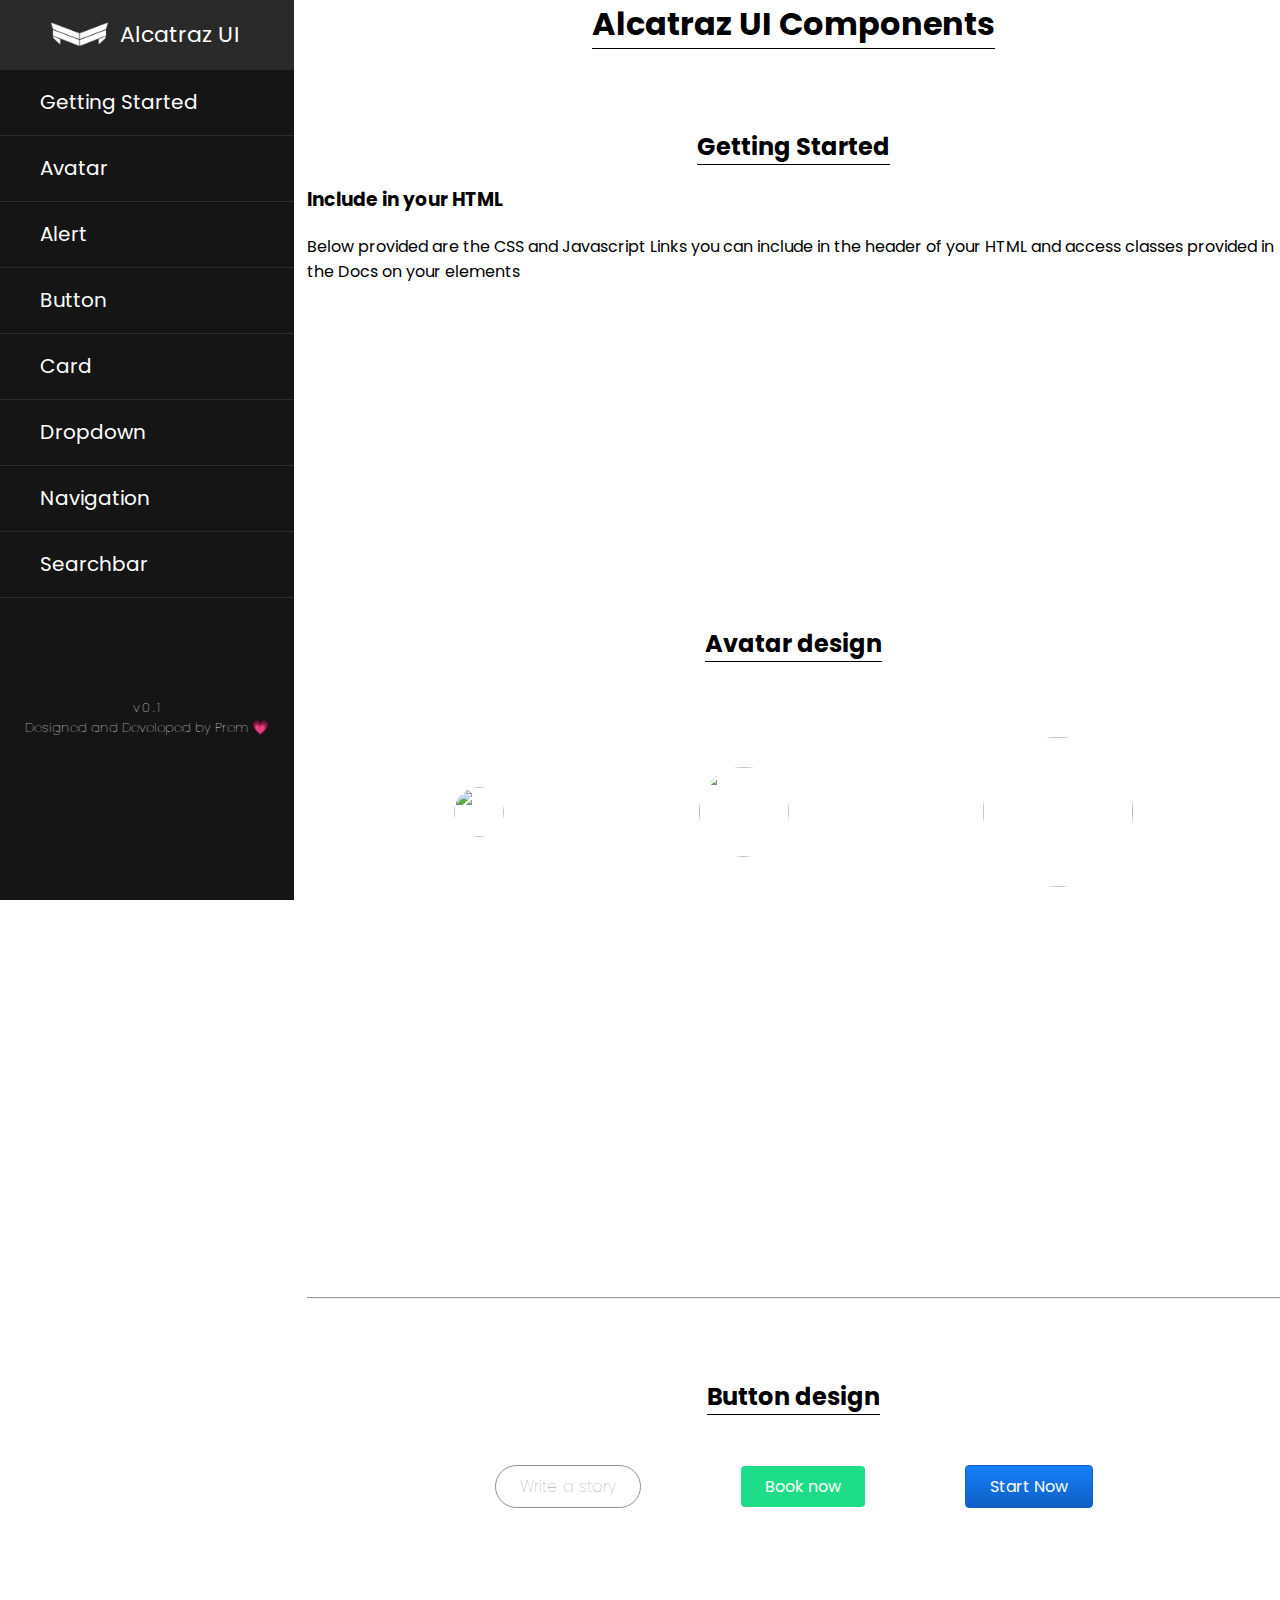
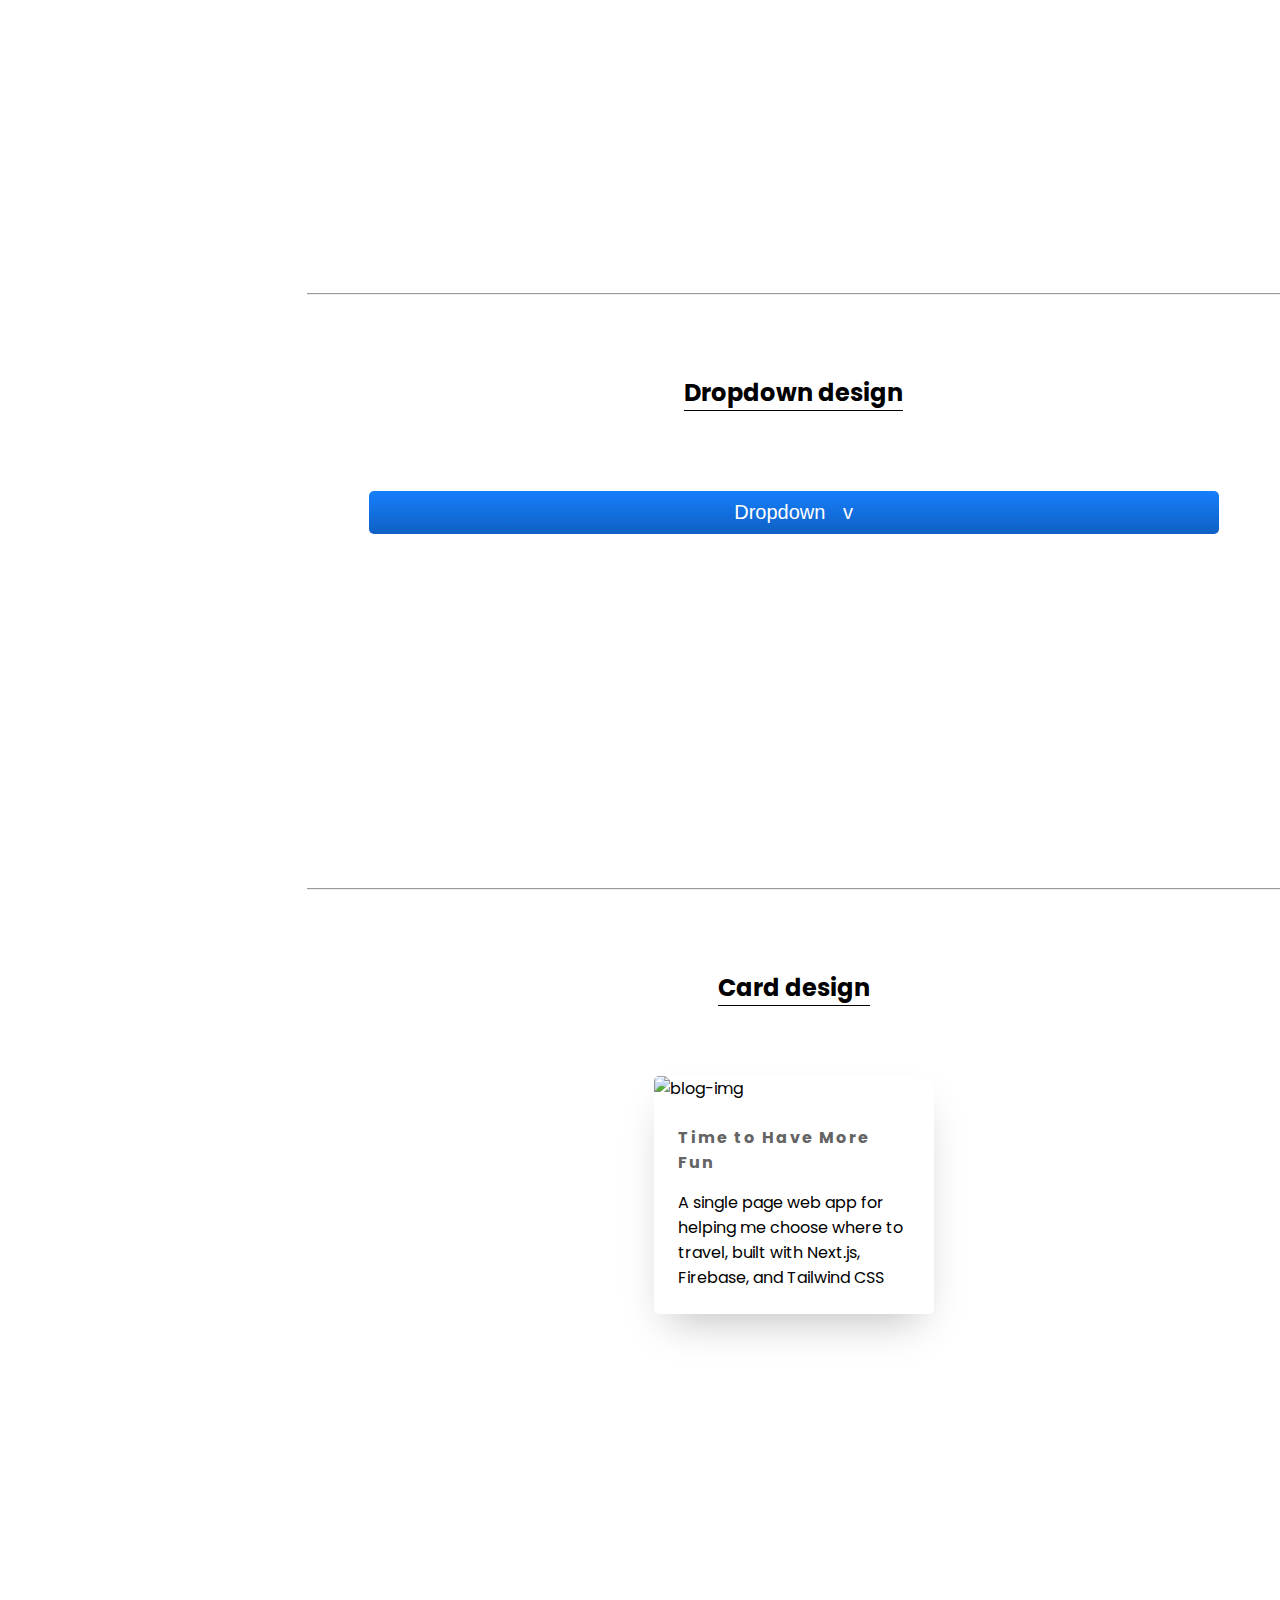
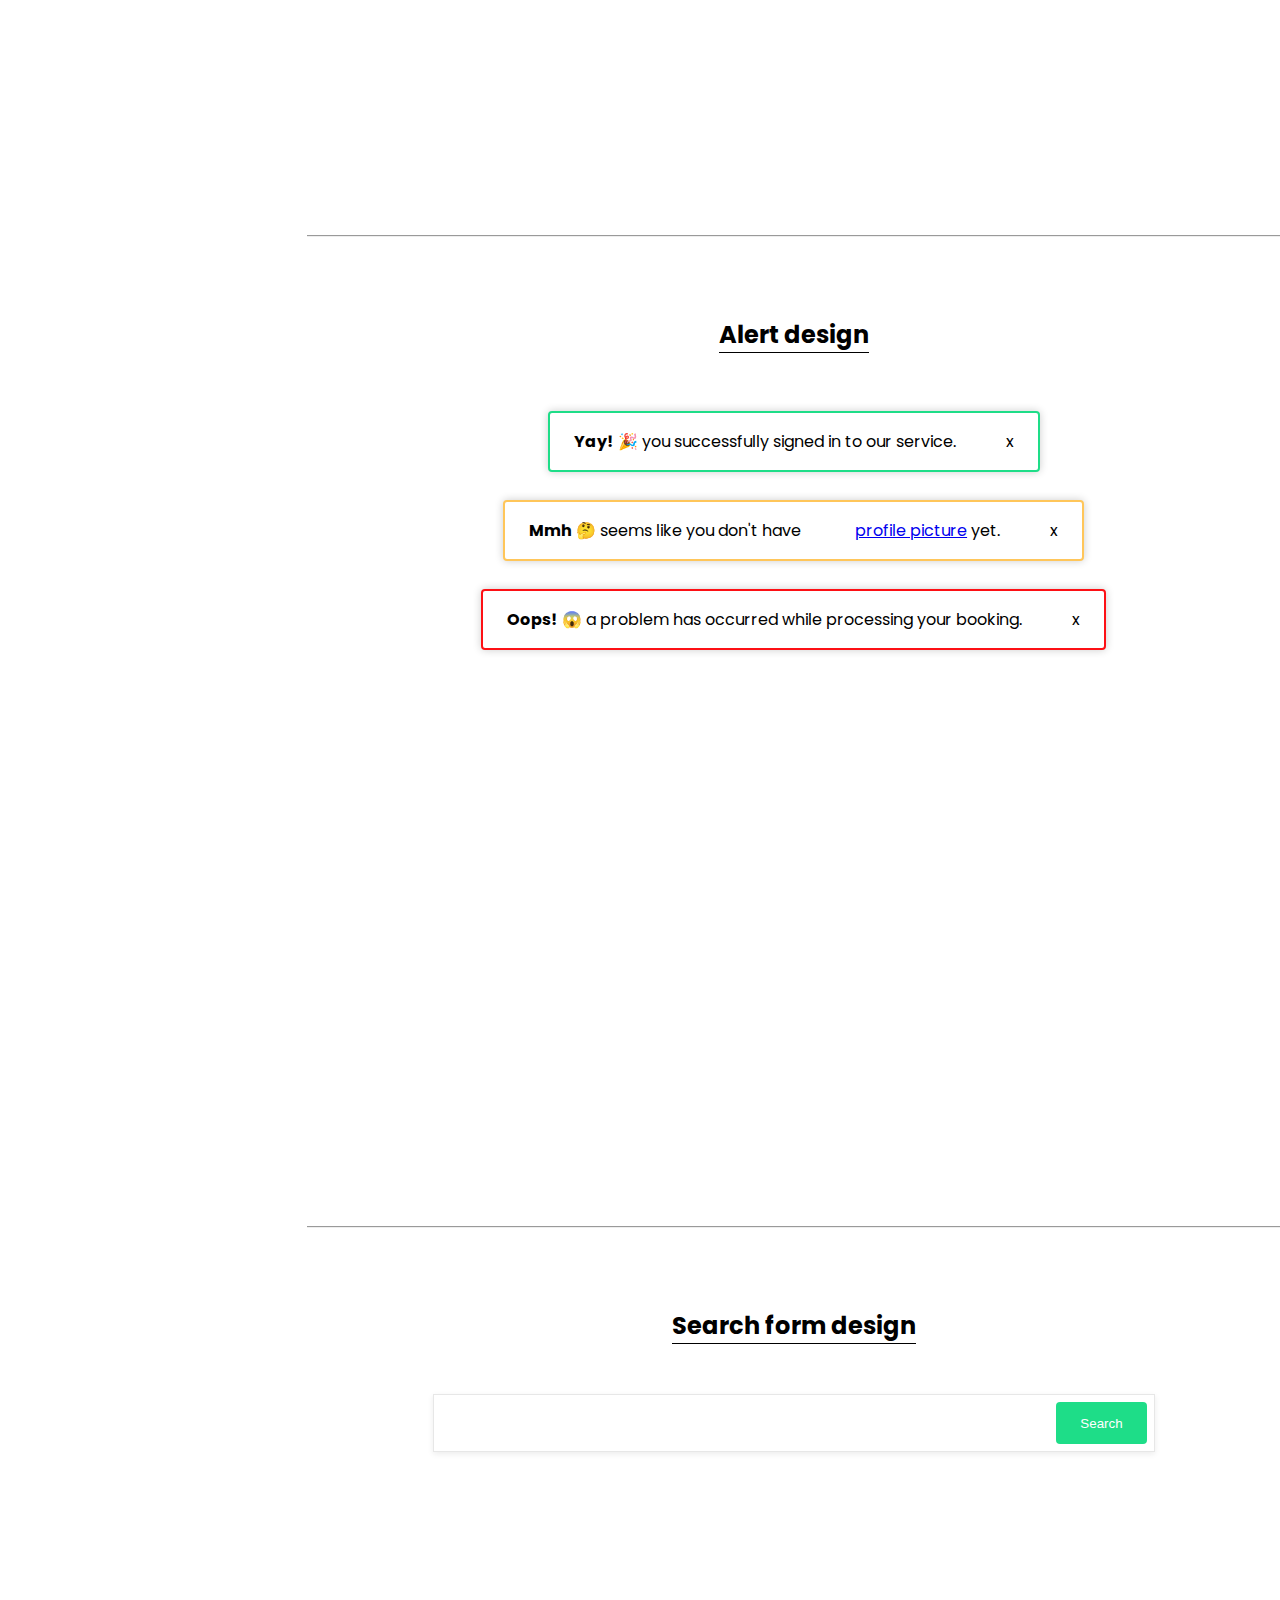
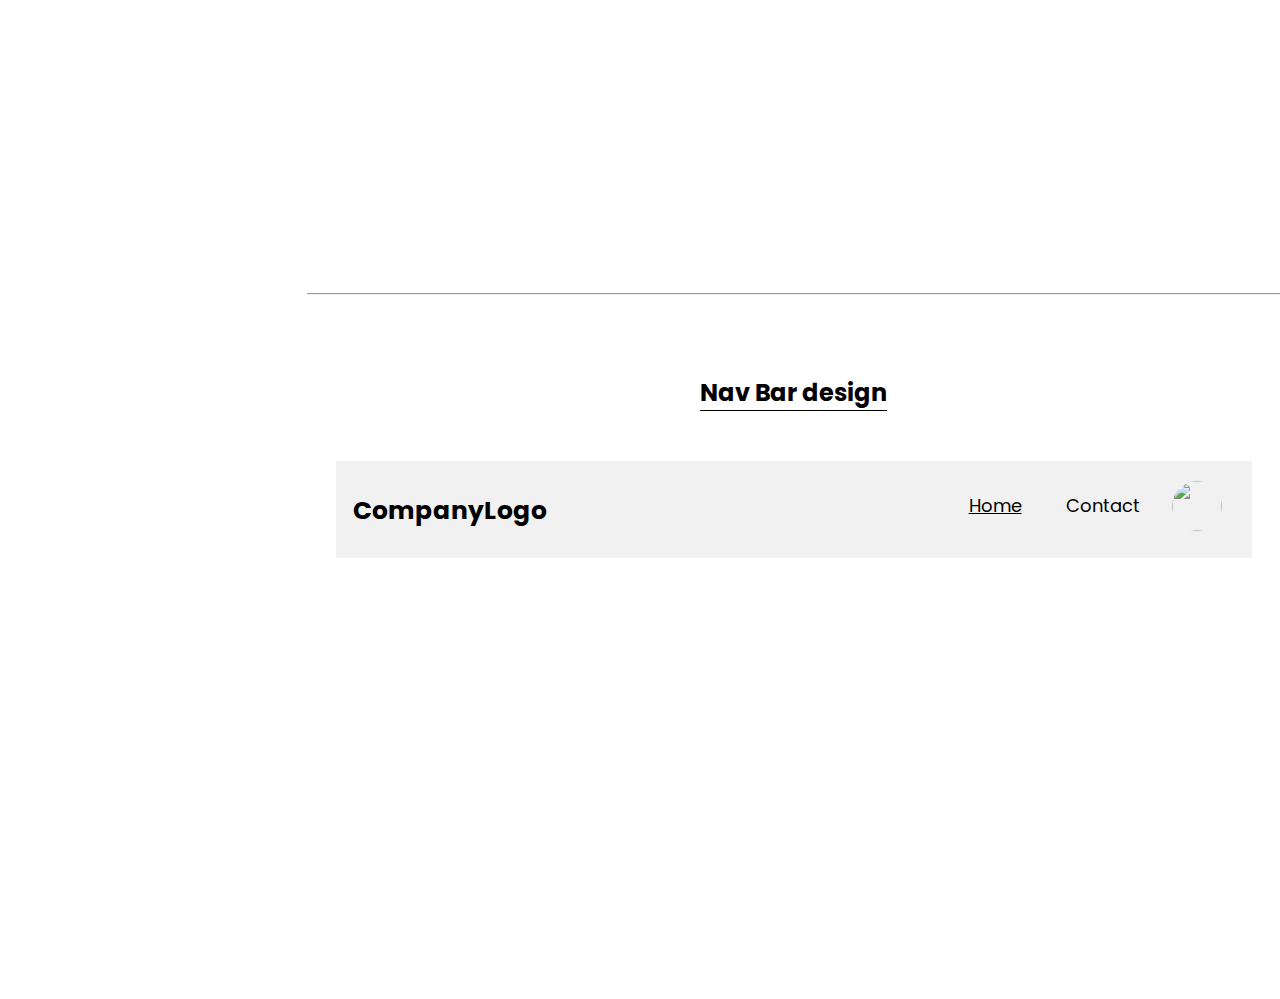
==== index.html @ 96404436 "Chores" ====
<!DOCTYPE html>
<html lang="en">
<head>
    <meta charset="UTF-8">
    <meta http-equiv="X-UA-Compatible" content="IE=edge">
    <meta name="viewport" content="width=device-width, initial-scale=1.0">
    <link rel="stylesheet" href="css/styles.css">
    <title>Alcatraz UI Library</title>
</head>
<body>
    <div class="sidebar">
        <header><span> <img class="logo" src="/images/mylogo.png" alt="logo"></span>
          Alcatraz UI</header>
        <ul>
            <li><a href="#getStart">Getting Started</a></li>
            <li><a href="#avatar">Avatar</a></li>
            <li><a href="#alert">Alert</a></li>
            <li><a href="#button">Button</a></li>
            <li><a href="#card">Card</a></li>
            <li><a href="#dropdown">Dropdown</a></li>
            <li><a href="#nav">Navigation</a></li>
            <li><a href="#search">Searchbar</a></li>
        </ul>
        <div class="version">
        <p class="vno">v0.1</p>
        <p class="developed">Designed and Developed by Prem 💗</p>
      </div>
    </div>
    <div class="main">
      <h1>Alcatraz UI Components</h1>
      <h2 id="getStart">Getting Started</h2>
      <div class="getstart" >
      <h3>Include in your HTML</h3>
      <p>
        Below provided are the CSS and Javascript Links you can include in the header of your HTML and access classes provided in the Docs on your elements</p>
      </div>
      <article>
        <iframe
  src="https://carbon.now.sh/embed?bg=rgba%28171%2C+184%2C+195%2C+1%29&t=one-light&wt=none&l=auto&ds=true&dsyoff=20px&dsblur=68px&wc=true&wa=true&pv=56px&ph=56px&ln=false&fl=1&fm=Hack&fs=14px&lh=133%25&si=false&es=2x&wm=false&code=%253Clink%2520rel%253D%2522stylesheet%2522%2520href%253D%2522https%253A%252F%252Falcatrazui.netlify.app%252Fcss%252Fstyles.css%2522%253E"
  style="width: 790px; height: 205px; border:0; transform: scale(1); overflow:hidden;"
  sandbox="allow-scripts allow-same-origin">
</iframe>
      </article>
   
      <h2>Avatar design</h2>
        <div class="section avatarSection" id="avatar">  
          <div class="contentDiv">    
            <img class="avatar avatar-small" src="https://images.unsplash.com/photo-1602471615287-d733c59b79c4?ixid=MXwxMjA3fDB8MHxzZWFyY2h8MTV8fHByb2ZpbGUlMjBwaWN0dXJlfGVufDB8fDB8&ixlib=rb-1.2.1&auto=format&fit=crop&w=500&q=60" alt="">
            <img class="avatar avatar-medium" src="https://images.unsplash.com/photo-1602471615287-d733c59b79c4?ixid=MXwxMjA3fDB8MHxzZWFyY2h8MTV8fHByb2ZpbGUlMjBwaWN0dXJlfGVufDB8fDB8&ixlib=rb-1.2.1&auto=format&fit=crop&w=500&q=60" alt="">
            <img class="avatar avatar-large" src="https://images.unsplash.com/photo-1602471615287-d733c59b79c4?ixid=MXwxMjA3fDB8MHxzZWFyY2h8MTV8fHByb2ZpbGUlMjBwaWN0dXJlfGVufDB8fDB8&ixlib=rb-1.2.1&auto=format&fit=crop&w=500&q=60" alt="">
          </div>  
          <article>
            <iframe
  src="https://carbon.now.sh/embed?bg=rgba%28171%2C+184%2C+195%2C+1%29&t=one-light&wt=none&l=auto&ds=true&dsyoff=20px&dsblur=68px&wc=true&wa=true&pv=56px&ph=56px&ln=false&fl=1&fm=Hack&fs=14px&lh=133%25&si=false&es=2x&wm=false&code=%2520%253Cimg%2520class%253D%2522avatar%2520avatar-small%2522%2520src%253D%2522https%253A%252F%252Fkitt.placeHold.com%252Fplaceholder%252Fusers%252Fcveneziani%2522%2520alt%253D%2522%2522%253E%250A%2520%250A%2520%253Cimg%2520class%253D%2522avatar%2520avatar-medium%2522%2520src%253D%2522https%253A%252F%252Fkitt.placeHold.com%252Fplaceholder%252Fusers%252Fcveeziani%2522%2520alt%253D%2522%2522%253E%250A%2520%250A%2520%253Cimg%2520class%253D%2522avatar%2520avatar-large%2522%2520src%253D%2522https%253A%252F%252Fkitt.placeHold.com%252Fplaceholder%252Fusers%252Fcveneziani%2522%2520alt%253D%2522%2522%253E"
  style="width: 1018px; height: 278px; border:0; transform: scale(1); overflow:hidden;"
  sandbox="allow-scripts allow-same-origin">
</iframe>
</article>
          </div>
        <hr>

          <div class="section buttonSection" id="button">
            <h2>Button design</h2>
            <div class="contentDiv">
            <a class="btn btn-ghost" href="#">Write a story </a>
            <a class="btn btn-flat" href="#"> Book now </a>
            <a class="btn btn-gradient" href="#">Start Now </a>
          </div>
          <article><iframe
            src="https://carbon.now.sh/embed?bg=rgba%28171%2C+184%2C+195%2C+1%29&t=one-light&wt=none&l=auto&ds=true&dsyoff=20px&dsblur=68px&wc=true&wa=true&pv=56px&ph=56px&ln=false&fl=1&fm=Hack&fs=14px&lh=133%25&si=false&es=2x&wm=false&code=%2520%253Ca%2520class%253D%2522btn%2520btn-ghost%2522%2520href%253D%2522%2523%2522%253EWrite%2520a%2520story%2520%253C%252Fa%253E%250A%250A%2520%253Ca%2520class%253D%2522btn%2520btn-flat%2522%2520href%253D%2522%2523%2522%253E%2520Book%2520now%2520%253C%252Fa%253E%250A%250A%2520%253Ca%2520class%253D%2522btn%2520btn-gradient%2522%2520href%253D%2522%2523%2522%253EStart%2520Now%2520%253C%252Fa%253E"
            style="width: 597px; height: 278px; border:0; transform: scale(1); overflow:hidden;"
            sandbox="allow-scripts allow-same-origin">
          </iframe></article>
        </div>
        <hr>

        <h2>Dropdown design</h2>

          <div class="section DropDownSection" id="dropdown">
    
            
    
            <div class="dropdown-menu">
                <button class="menu-btn">Dropdown <span class="dropdown-arrow">v</span>  </button>
                <div class="menu-content">
                <a class="links" href="#">Contact Us</a>
                <a class="links" href="#">Visit Us</a>
                <a class="links" href="#">About Us</a>
                </div>
                </div>

                <article>
                  <iframe
  src="https://carbon.now.sh/embed?bg=rgba%28171%2C+184%2C+195%2C+1%29&t=one-light&wt=none&l=auto&ds=true&dsyoff=20px&dsblur=68px&wc=true&wa=true&pv=56px&ph=56px&ln=false&fl=1&fm=Hack&fs=14px&lh=133%25&si=false&es=2x&wm=false&code=%2520%253Cbutton%2520class%253D%2522menu-btn%2522%253EDropdown%2520%253Cspan%2520class%253D%2522dropdown-arrow%2522%253Ev%253C%252Fspan%253E%2520%2520%253C%252Fbutton%253E%250A%2520%2520%2520%2520%2520%2520%2520%2520%253Cdiv%2520class%253D%2522menu-content%2522%253E%250A%2520%2520%2520%2520%2520%2520%2520%2520%2520%2520%2520%2520%2520%253Ca%2520class%253D%2522links%2522%2520href%253D%2522%2523%2522%253EContact%2520Us%253C%252Fa%253E%250A%2520%2520%2520%2520%2520%2520%2520%2520%2520%2520%2520%2520%2520%253Ca%2520class%253D%2522links%2522%2520href%253D%2522%2523%2522%253EVisit%2520Us%253C%252Fa%253E%250A%2520%2520%2520%2520%2520%2520%2520%2520%2520%2520%2520%2520%2520%253Ca%2520class%253D%2522links%2522%2520href%253D%2522%2523%2522%253EAbout%2520Us%253C%252Fa%253E%250A%2520%2520%2520%2520%2520%2520%2520%2520%253C%252Fdiv%253E"
  style="width: 850px; height: 297px; border:0; transform: scale(1); overflow:hidden;"
  sandbox="allow-scripts allow-same-origin">
</iframe>
                </article>
              </div>
              <hr>

              <h2>Card design</h2>
              <div class="section CardSection" id="card">
    
                
                
                    <div class="card">
                        <div class="cardImg">
                            <img class="cardimage" src="https://unsplash.it/800/600?image=15" alt="blog-img"/>
                        </div>
                        <div class="cardContent">
                            <div class="cardTitle">
                            <h4 class="greytxt">Time to Have More Fun</h4>
                            </div>
                            <div class="cardText">
                            <p>A single page web app for helping me choose where to travel, built with Next.js, Firebase, and Tailwind CSS </p>
                            
                            </div>
                            
                        </div>
                    </div>
                    <article>
                      <iframe
  src="https://carbon.now.sh/embed?bg=rgba%28171%2C+184%2C+195%2C+1%29&t=one-light&wt=none&l=auto&ds=true&dsyoff=20px&dsblur=68px&wc=true&wa=true&pv=56px&ph=56px&ln=false&fl=1&fm=Hack&fs=14px&lh=133%25&si=false&es=2x&wm=false&code=%2520%253Cdiv%2520class%253D%2522card%2522%253E%250A%2520%2520%2520%2520%2520%2520%253Cdiv%2520class%253D%2522cardImg%2522%253E%250A%2520%2520%2520%2520%2520%2520%253Cimg%2520class%253D%2522cardimage%2522%2520src%253D%2522https%253A%252F%252Funsplash.it%252F800%252F600%253Fimage%253D15%2522%2520alt%253D%2522blog-img%2522%252F%253E%253C%252Fdiv%253E%250A%2520%2520%2520%2520%2520%2520%2520%2520%2520%2520%2520%253Cdiv%2520class%253D%2522cardContent%2522%253E%250A%2520%2520%2520%2520%2520%2520%2520%2520%2520%2520%2520%253Cdiv%2520class%253D%2522cardTitle%2522%253E%250A%2520%2520%2520%2520%2520%2520%2520%2520%2520%2520%2520%2520%2520%2520%2520%2520%253Ch4%2520class%253D%2522greytxt%2522%253ETime%2520to%2520Have%2520More%2520Fun%253C%252Fh4%253E%250A%2520%2520%2520%2520%2520%2520%2520%2520%2520%2520%2520%253C%252Fdiv%253E%250A%2520%2520%2520%2520%2520%2520%2520%2520%2520%2520%2520%253Cdiv%2520class%253D%2522cardText%2522%253E%250A%2520%2520%2520%2520%2520%2520%2520%2520%2520%2520%2520%2520%2520%2520%2520%2520%253Cp%253EA%2520single%2520page%2520web%2520app%2520for%2520helping%2520me%2520choose%2520where%2520to%2520travel%252C%2520built%2520with%2520Next.js%252C%2520%2520%2520%2520%2520%2520%2520%2520%2520%2520%2520%2520%2520%2520%2520%2520%2520%2520%2520%2520%2520%2520Firebase%252C%2520and%2520Tailwind%2520CSS%2520%253C%252Fp%253E%250A%2520%2520%2520%2520%2520%2520%2520%2520%2520%2520%2520%253C%252Fdiv%253E%250A%2520%2520%2520%2520%2520%2520%2520%2520%2520%2520%2520%2520%2520%2520%2520%2520%2520%2520%2520%2520%2520%2520%2520%2520%2520%2520%2520%2520%250A%2520%2520%2520%2520%2520%2520%253C%252Fdiv%253E%250A%2520%253C%252Fdiv%253E"
  style="width: 1024px; height: 444px; border:0; transform: scale(1); overflow:hidden;"
  sandbox="allow-scripts allow-same-origin">
</iframe>
                    </article>
                  </div>

                  <hr>

                  <h2>Alert design</h2>
                  <div class="section alertSection" id="alert">
    
                    
    
                    <div class="flash flash-success " role="alert">
                        <span><strong>Yay!</strong> 🎉 you successfully signed in to our service.</span>
                        <a data-dismiss="alert" aria-label="Close">
                          x
                        </a>
                      </div>
                      
                      <div class="flash flash-warning " role="alert">
                        <span><strong>Mmh</strong> 🤔 seems like you don't have <a href="#">profile picture</a> yet.</span>
                        <a  aria-label="Close">
                          x
                        </a>
                      </div>
                      
                      <div class="flash flash-danger  role="alert">
                        <span><strong>Oops!</strong> 😱 a problem has occurred while processing your booking.</span>
                        <a  aria-label="Close">
                          x
                        </a>
                      </div>

                      <article>
                        <iframe
  src="https://carbon.now.sh/embed?bg=rgba%28171%2C+184%2C+195%2C+1%29&t=one-light&wt=none&l=auto&ds=true&dsyoff=20px&dsblur=68px&wc=true&wa=true&pv=56px&ph=56px&ln=false&fl=1&fm=Hack&fs=14px&lh=133%25&si=false&es=2x&wm=false&code=%253Cdiv%2520class%253D%2522flash%2520flash-success%2520%2522%2520role%253D%2522alert%2522%253E%250A%2520%2520%2520%2520%2520%2520%2520%253Cspan%253E%253Cstrong%253EYay%21%253C%252Fstrong%253E%2520%25F0%259F%258E%2589%2520you%2520successfully%2520signed%2520in%2520to%2520our%2520service.%253C%252Fspan%253E%250A%2520%2520%2520%2520%2520%2520%2520%253Ca%2520data-dismiss%253D%2522alert%2522%2520aria-label%253D%2522Close%2522%253E%2520x%2520%253C%252Fa%253E%250A%253C%252Fdiv%253E%250A%250A%2520%2520%2520%2520%2520%2520%2520%2520%2520%2520%2520%2520%2520%2520%2520%2520%2520%2520%2520%2520%2520%2520%250A%253Cdiv%2520class%253D%2522flash%2520flash-warning%2520%2522%2520role%253D%2522alert%2522%253E%250A%2520%2520%2520%2520%2520%2520%2520%253Cspan%253E%253Cstrong%253EMmh%253C%252Fstrong%253E%2520%25F0%259F%25A4%2594%2520seems%2520like%2520you%2520don%27t%2520have%2520%253Ca%2520href%253D%2522%2523%2522%253Eprofile%2520picture%253C%252Fa%253E%2520yet.%2520%2520%2520%2520%2520%2520%2520%2520%2520%2520%2520%2520%253C%252Fspan%253E%250A%2520%2520%2520%2520%2520%2520%2520%253Ca%2520%2520aria-label%253D%2522Close%2522%253E%2520x%2520%253C%252Fa%253E%250A%253C%252Fdiv%253E%250A%250A%2520%2520%2520%2520%2520%2520%2520%2520%2520%2520%2520%2520%2520%2520%2520%2520%2520%2520%2520%2520%2520%2520%250A%253Cdiv%2520class%253D%2522flash%2520flash-danger%2520%2520role%253D%2522alert%2522%253E%250A%2520%2520%2520%2520%2520%2520%2520%253Cspan%253E%253Cstrong%253EOops%21%253C%252Fstrong%253E%2520%25F0%259F%2598%25B1%2520a%2520problem%2520has%2520occurred%2520while%2520processing%2520your%2520booking.%253C%252Fspan%253E%250A%2520%2520%2520%2520%2520%2520%2520%253Ca%2520%2520aria-label%253D%2522Close%2522%253E%2520x%2520%253C%252Fa%253E%250A%253C%252Fdiv%253E"
  style="width: 1024px; height: 499px; border:0; transform: scale(1); overflow:hidden;"
  sandbox="allow-scripts allow-same-origin">
</iframe>
                      </article>
                    </div>

                    <hr>

                    <h2>Search form design</h2>

                    <div class="section searchSection" id="searchbar">
    
                      <form novalidate="novalidate" class="simple_form search" action="/" accept-charset="UTF-8" method="get">
                        <div class="search-form-control form-group">
                          <input class="form-control " type="text" name="search[query]" id="search_query" />
                          <button name="button" type="submit" class="serbtn btn-flat">
                             Search
                          </button>
                        </div>
                      </form>

                      <article class="searchArticle">
                        <iframe
  src="https://carbon.now.sh/embed?bg=rgba%28171%2C+184%2C+195%2C+1%29&t=one-light&wt=none&l=auto&ds=true&dsyoff=20px&dsblur=68px&wc=true&wa=true&pv=56px&ph=56px&ln=false&fl=1&fm=Hack&fs=14px&lh=133%25&si=false&es=2x&wm=false&code=%253Cform%2520novalidate%253D%2522novalidate%2522%2520class%253D%2522simple_form%2520search%2522%253E%250A%2520%2520%2520%2520%2520%2520%253Cdiv%2520class%253D%2522search-form-control%2520form-group%2522%253E%250A%2520%2520%2520%2520%2520%2520%2520%2520%2520%2520%2520%253Cinput%2520class%253D%2522form-control%2520%2522%2520type%253D%2522text%2522%2520name%253D%2522search%255Bquery%255D%2522%2520id%253D%2522search_query%2522%2520%252F%253E%250A%2520%2520%2520%2520%2520%2520%2520%2520%2520%2520%2520%2520%2520%2520%2520%2520%2520%2520%253Cbutton%2520name%253D%2522button%2522%2520type%253D%2522submit%2522%2520class%253D%2522serbtn%2520btn-flat%2522%253E%250A%2520%2520%2520%2520%2520%2520%2520%2520%2520%2520%2520%2520%2520%2520%2520%2520%2520%2520%2520%2520%2520%2520%2520%2520%2520Search%250A%2520%2520%2520%2520%2520%2520%2520%2520%2520%2520%2520%2520%2520%2520%2520%2520%2520%2520%2520%253C%252Fbutton%253E%250A%2520%2520%2520%2520%2520%2520%2520%253C%252Fdiv%253E%250A%2520%253C%252Fform%253E"
  style="width: 934px; height: 334px; border:0; transform: scale(1); overflow:hidden;"
  sandbox="allow-scripts allow-same-origin">
</iframe>
                      </article>
                    </div>
                    <hr>

                    <h2>Nav Bar design</h2>

                    <div class="NavSection" id="nav">
    
                      <div class="header">
                        <a href="#default" class="logo">CompanyLogo</a>
                        <div class="header-right">
                          <a class="active" href="#home">Home</a>
                          <a href="#contact">Contact</a>
                          <img class="avatar-small" src="https://images.unsplash.com/photo-1602471615287-d733c59b79c4?ixid=MXwxMjA3fDB8MHxzZWFyY2h8MTV8fHByb2ZpbGUlMjBwaWN0dXJlfGVufDB8fDB8&ixlib=rb-1.2.1&auto=format&fit=crop&w=500&q=60" alt="">
    
                        </div>
                      </div>

                      <article>
                        <iframe
  src="https://carbon.now.sh/embed?bg=rgba%28171%2C+184%2C+195%2C+1%29&t=one-light&wt=none&l=auto&ds=true&dsyoff=20px&dsblur=68px&wc=true&wa=true&pv=56px&ph=56px&ln=false&fl=1&fm=Hack&fs=14px&lh=133%25&si=false&es=2x&wm=false&code=%253Cdiv%2520class%253D%2522header%2522%253E%250A%2520%2520%2520%2520%253Ca%2520href%253D%2522%2523default%2522%2520class%253D%2522logo%2522%253ECompanyLogo%253C%252Fa%253E%250A%2520%2520%2520%2520%2520%2520%2520%253Cdiv%2520class%253D%2522header-right%2522%253E%250A%2520%2520%2520%2520%2520%2520%2520%253Ca%2520class%253D%2522active%2522%2520href%253D%2522%2523home%2522%253EHome%253C%252Fa%253E%250A%2520%2520%2520%2520%2520%2520%2520%253Ca%2520href%253D%2522%2523contact%2522%253EContact%253C%252Fa%253E%250A%2520%2520%2520%2520%2520%2520%2520%253Cimg%2520class%253D%2522avatar-small%2522%2520src%253D%2522https%253A%252F%252Fimages.unsplash.com%252Fphoto-1602471615287%2522%2520alt%253D%2522%2522%253E%250A%2520%2520%2520%2520%253C%252Fdiv%253E%250A%253C%252Fdiv%253E"
  style="width: 942px; height: 334px; border:0; transform: scale(1); overflow:hidden;"
  sandbox="allow-scripts allow-same-origin">
</iframe>
                      </article>
                    </div>
                      
                      
                    
              
    </div>

    <script>
      let dropdownBtn = document.querySelector('.menu-btn');
      let menuContent = document.querySelector('.menu-content');
      dropdownBtn.addEventListener('click',()=>{
         if(menuContent.style.display===""){
            menuContent.style.display="block";
          } else {
            menuContent.style.display="";
      }
  })
      </script>
</body>
</html>
---- css/styles.css ----
@import url("https://fonts.googleapis.com/css2?family=Poppins:wght@300;400;700&display=swap");

@import url("components/sidebar.css");
@import url("components/avatar.css");
@import url("components/button.css");
@import url("components/dropdown.css");
@import url("components/card.css");
@import url("components/alert.css");
@import url("components/searchform.css");
@import url("components/navbar.css");

html,
body {
  font-family: "Poppins", sans-serif;
  scroll-behavior: smooth;
}

* {
  margin: 0;
  padding: 0;
  list-style: none;
}

h1 {
  border-bottom: 1px solid black;
}

h2 {
  margin-top: 80px;
  border-bottom: 1px solid black;
}

h3 {
  margin: 20px 0;
}

.logo {
  width: 20%;
  position: relative;
  top: 5px;
  left: -5px;
}

.main {
  margin-left: 24%;
  display: flex;
  flex-direction: column;
  align-items: center;
  overflow-x: hidden;
}

hr {
  background: black;
  width: 100%;
}

article {
  margin-top: 50px;
}
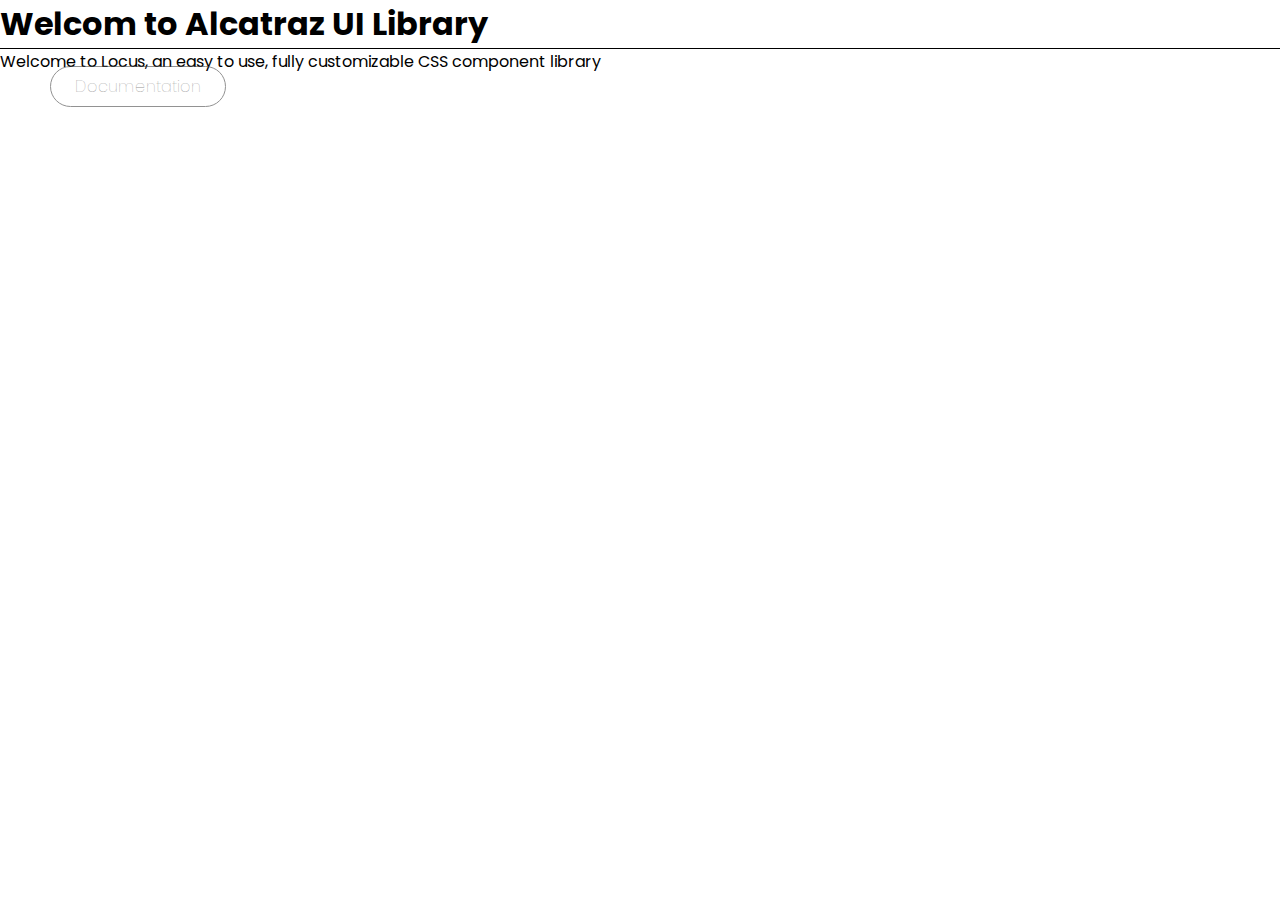
==== commit 73f53f2f: "added Landing Page" ====
--- a/index.html
+++ b/index.html
@@ -4,230 +4,16 @@
     <meta charset="UTF-8">
     <meta http-equiv="X-UA-Compatible" content="IE=edge">
     <meta name="viewport" content="width=device-width, initial-scale=1.0">
-    <link rel="stylesheet" href="css/styles.css">
-    <title>Alcatraz UI Library</title>
+    <title>Alcatraz UI</title>
+    <link rel="stylesheet" href="css/styles.css" class="css">
 </head>
 <body>
-    <div class="sidebar">
-        <header><span> <img class="logo" src="/images/mylogo.png" alt="logo"></span>
-          Alcatraz UI</header>
-        <ul>
-            <li><a href="#getStart">Getting Started</a></li>
-            <li><a href="#avatar">Avatar</a></li>
-            <li><a href="#alert">Alert</a></li>
-            <li><a href="#button">Button</a></li>
-            <li><a href="#card">Card</a></li>
-            <li><a href="#dropdown">Dropdown</a></li>
-            <li><a href="#nav">Navigation</a></li>
-            <li><a href="#search">Searchbar</a></li>
-        </ul>
-        <div class="version">
-        <p class="vno">v0.1</p>
-        <p class="developed">Designed and Developed by Prem 💗</p>
-      </div>
+    <div class="landingsec">
+        <h1>Welcom to Alcatraz UI Library</h1>
+        <p>Welcome to Locus,
+            an easy to use, fully customizable CSS component library</p>
+        <a class="btn btn-ghost" href="./components.html">Documentation</a>   
     </div>
-    <div class="main">
-      <h1>Alcatraz UI Components</h1>
-      <h2 id="getStart">Getting Started</h2>
-      <div class="getstart" >
-      <h3>Include in your HTML</h3>
-      <p>
-        Below provided are the CSS and Javascript Links you can include in the header of your HTML and access classes provided in the Docs on your elements</p>
-      </div>
-      <article>
-        <iframe
-  src="https://carbon.now.sh/embed?bg=rgba%28171%2C+184%2C+195%2C+1%29&t=one-light&wt=none&l=auto&ds=true&dsyoff=20px&dsblur=68px&wc=true&wa=true&pv=56px&ph=56px&ln=false&fl=1&fm=Hack&fs=14px&lh=133%25&si=false&es=2x&wm=false&code=%253Clink%2520rel%253D%2522stylesheet%2522%2520href%253D%2522https%253A%252F%252Falcatrazui.netlify.app%252Fcss%252Fstyles.css%2522%253E"
-  style="width: 790px; height: 205px; border:0; transform: scale(1); overflow:hidden;"
-  sandbox="allow-scripts allow-same-origin">
-</iframe>
-      </article>
-   
-      <h2>Avatar design</h2>
-        <div class="section avatarSection" id="avatar">  
-          <div class="contentDiv">    
-            <img class="avatar avatar-small" src="https://images.unsplash.com/photo-1602471615287-d733c59b79c4?ixid=MXwxMjA3fDB8MHxzZWFyY2h8MTV8fHByb2ZpbGUlMjBwaWN0dXJlfGVufDB8fDB8&ixlib=rb-1.2.1&auto=format&fit=crop&w=500&q=60" alt="">
-            <img class="avatar avatar-medium" src="https://images.unsplash.com/photo-1602471615287-d733c59b79c4?ixid=MXwxMjA3fDB8MHxzZWFyY2h8MTV8fHByb2ZpbGUlMjBwaWN0dXJlfGVufDB8fDB8&ixlib=rb-1.2.1&auto=format&fit=crop&w=500&q=60" alt="">
-            <img class="avatar avatar-large" src="https://images.unsplash.com/photo-1602471615287-d733c59b79c4?ixid=MXwxMjA3fDB8MHxzZWFyY2h8MTV8fHByb2ZpbGUlMjBwaWN0dXJlfGVufDB8fDB8&ixlib=rb-1.2.1&auto=format&fit=crop&w=500&q=60" alt="">
-          </div>  
-          <article>
-            <iframe
-  src="https://carbon.now.sh/embed?bg=rgba%28171%2C+184%2C+195%2C+1%29&t=one-light&wt=none&l=auto&ds=true&dsyoff=20px&dsblur=68px&wc=true&wa=true&pv=56px&ph=56px&ln=false&fl=1&fm=Hack&fs=14px&lh=133%25&si=false&es=2x&wm=false&code=%2520%253Cimg%2520class%253D%2522avatar%2520avatar-small%2522%2520src%253D%2522https%253A%252F%252Fkitt.placeHold.com%252Fplaceholder%252Fusers%252Fcveneziani%2522%2520alt%253D%2522%2522%253E%250A%2520%250A%2520%253Cimg%2520class%253D%2522avatar%2520avatar-medium%2522%2520src%253D%2522https%253A%252F%252Fkitt.placeHold.com%252Fplaceholder%252Fusers%252Fcveeziani%2522%2520alt%253D%2522%2522%253E%250A%2520%250A%2520%253Cimg%2520class%253D%2522avatar%2520avatar-large%2522%2520src%253D%2522https%253A%252F%252Fkitt.placeHold.com%252Fplaceholder%252Fusers%252Fcveneziani%2522%2520alt%253D%2522%2522%253E"
-  style="width: 1018px; height: 278px; border:0; transform: scale(1); overflow:hidden;"
-  sandbox="allow-scripts allow-same-origin">
-</iframe>
-</article>
-          </div>
-        <hr>
-
-          <div class="section buttonSection" id="button">
-            <h2>Button design</h2>
-            <div class="contentDiv">
-            <a class="btn btn-ghost" href="#">Write a story </a>
-            <a class="btn btn-flat" href="#"> Book now </a>
-            <a class="btn btn-gradient" href="#">Start Now </a>
-          </div>
-          <article><iframe
-            src="https://carbon.now.sh/embed?bg=rgba%28171%2C+184%2C+195%2C+1%29&t=one-light&wt=none&l=auto&ds=true&dsyoff=20px&dsblur=68px&wc=true&wa=true&pv=56px&ph=56px&ln=false&fl=1&fm=Hack&fs=14px&lh=133%25&si=false&es=2x&wm=false&code=%2520%253Ca%2520class%253D%2522btn%2520btn-ghost%2522%2520href%253D%2522%2523%2522%253EWrite%2520a%2520story%2520%253C%252Fa%253E%250A%250A%2520%253Ca%2520class%253D%2522btn%2520btn-flat%2522%2520href%253D%2522%2523%2522%253E%2520Book%2520now%2520%253C%252Fa%253E%250A%250A%2520%253Ca%2520class%253D%2522btn%2520btn-gradient%2522%2520href%253D%2522%2523%2522%253EStart%2520Now%2520%253C%252Fa%253E"
-            style="width: 597px; height: 278px; border:0; transform: scale(1); overflow:hidden;"
-            sandbox="allow-scripts allow-same-origin">
-          </iframe></article>
-        </div>
-        <hr>
-
-        <h2>Dropdown design</h2>
-
-          <div class="section DropDownSection" id="dropdown">
     
-            
-    
-            <div class="dropdown-menu">
-                <button class="menu-btn">Dropdown <span class="dropdown-arrow">v</span>  </button>
-                <div class="menu-content">
-                <a class="links" href="#">Contact Us</a>
-                <a class="links" href="#">Visit Us</a>
-                <a class="links" href="#">About Us</a>
-                </div>
-                </div>
-
-                <article>
-                  <iframe
-  src="https://carbon.now.sh/embed?bg=rgba%28171%2C+184%2C+195%2C+1%29&t=one-light&wt=none&l=auto&ds=true&dsyoff=20px&dsblur=68px&wc=true&wa=true&pv=56px&ph=56px&ln=false&fl=1&fm=Hack&fs=14px&lh=133%25&si=false&es=2x&wm=false&code=%2520%253Cbutton%2520class%253D%2522menu-btn%2522%253EDropdown%2520%253Cspan%2520class%253D%2522dropdown-arrow%2522%253Ev%253C%252Fspan%253E%2520%2520%253C%252Fbutton%253E%250A%2520%2520%2520%2520%2520%2520%2520%2520%253Cdiv%2520class%253D%2522menu-content%2522%253E%250A%2520%2520%2520%2520%2520%2520%2520%2520%2520%2520%2520%2520%2520%253Ca%2520class%253D%2522links%2522%2520href%253D%2522%2523%2522%253EContact%2520Us%253C%252Fa%253E%250A%2520%2520%2520%2520%2520%2520%2520%2520%2520%2520%2520%2520%2520%253Ca%2520class%253D%2522links%2522%2520href%253D%2522%2523%2522%253EVisit%2520Us%253C%252Fa%253E%250A%2520%2520%2520%2520%2520%2520%2520%2520%2520%2520%2520%2520%2520%253Ca%2520class%253D%2522links%2522%2520href%253D%2522%2523%2522%253EAbout%2520Us%253C%252Fa%253E%250A%2520%2520%2520%2520%2520%2520%2520%2520%253C%252Fdiv%253E"
-  style="width: 850px; height: 297px; border:0; transform: scale(1); overflow:hidden;"
-  sandbox="allow-scripts allow-same-origin">
-</iframe>
-                </article>
-              </div>
-              <hr>
-
-              <h2>Card design</h2>
-              <div class="section CardSection" id="card">
-    
-                
-                
-                    <div class="card">
-                        <div class="cardImg">
-                            <img class="cardimage" src="https://unsplash.it/800/600?image=15" alt="blog-img"/>
-                        </div>
-                        <div class="cardContent">
-                            <div class="cardTitle">
-                            <h4 class="greytxt">Time to Have More Fun</h4>
-                            </div>
-                            <div class="cardText">
-                            <p>A single page web app for helping me choose where to travel, built with Next.js, Firebase, and Tailwind CSS </p>
-                            
-                            </div>
-                            
-                        </div>
-                    </div>
-                    <article>
-                      <iframe
-  src="https://carbon.now.sh/embed?bg=rgba%28171%2C+184%2C+195%2C+1%29&t=one-light&wt=none&l=auto&ds=true&dsyoff=20px&dsblur=68px&wc=true&wa=true&pv=56px&ph=56px&ln=false&fl=1&fm=Hack&fs=14px&lh=133%25&si=false&es=2x&wm=false&code=%2520%253Cdiv%2520class%253D%2522card%2522%253E%250A%2520%2520%2520%2520%2520%2520%253Cdiv%2520class%253D%2522cardImg%2522%253E%250A%2520%2520%2520%2520%2520%2520%253Cimg%2520class%253D%2522cardimage%2522%2520src%253D%2522https%253A%252F%252Funsplash.it%252F800%252F600%253Fimage%253D15%2522%2520alt%253D%2522blog-img%2522%252F%253E%253C%252Fdiv%253E%250A%2520%2520%2520%2520%2520%2520%2520%2520%2520%2520%2520%253Cdiv%2520class%253D%2522cardContent%2522%253E%250A%2520%2520%2520%2520%2520%2520%2520%2520%2520%2520%2520%253Cdiv%2520class%253D%2522cardTitle%2522%253E%250A%2520%2520%2520%2520%2520%2520%2520%2520%2520%2520%2520%2520%2520%2520%2520%2520%253Ch4%2520class%253D%2522greytxt%2522%253ETime%2520to%2520Have%2520More%2520Fun%253C%252Fh4%253E%250A%2520%2520%2520%2520%2520%2520%2520%2520%2520%2520%2520%253C%252Fdiv%253E%250A%2520%2520%2520%2520%2520%2520%2520%2520%2520%2520%2520%253Cdiv%2520class%253D%2522cardText%2522%253E%250A%2520%2520%2520%2520%2520%2520%2520%2520%2520%2520%2520%2520%2520%2520%2520%2520%253Cp%253EA%2520single%2520page%2520web%2520app%2520for%2520helping%2520me%2520choose%2520where%2520to%2520travel%252C%2520built%2520with%2520Next.js%252C%2520%2520%2520%2520%2520%2520%2520%2520%2520%2520%2520%2520%2520%2520%2520%2520%2520%2520%2520%2520%2520%2520Firebase%252C%2520and%2520Tailwind%2520CSS%2520%253C%252Fp%253E%250A%2520%2520%2520%2520%2520%2520%2520%2520%2520%2520%2520%253C%252Fdiv%253E%250A%2520%2520%2520%2520%2520%2520%2520%2520%2520%2520%2520%2520%2520%2520%2520%2520%2520%2520%2520%2520%2520%2520%2520%2520%2520%2520%2520%2520%250A%2520%2520%2520%2520%2520%2520%253C%252Fdiv%253E%250A%2520%253C%252Fdiv%253E"
-  style="width: 1024px; height: 444px; border:0; transform: scale(1); overflow:hidden;"
-  sandbox="allow-scripts allow-same-origin">
-</iframe>
-                    </article>
-                  </div>
-
-                  <hr>
-
-                  <h2>Alert design</h2>
-                  <div class="section alertSection" id="alert">
-    
-                    
-    
-                    <div class="flash flash-success " role="alert">
-                        <span><strong>Yay!</strong> 🎉 you successfully signed in to our service.</span>
-                        <a data-dismiss="alert" aria-label="Close">
-                          x
-                        </a>
-                      </div>
-                      
-                      <div class="flash flash-warning " role="alert">
-                        <span><strong>Mmh</strong> 🤔 seems like you don't have <a href="#">profile picture</a> yet.</span>
-                        <a  aria-label="Close">
-                          x
-                        </a>
-                      </div>
-                      
-                      <div class="flash flash-danger  role="alert">
-                        <span><strong>Oops!</strong> 😱 a problem has occurred while processing your booking.</span>
-                        <a  aria-label="Close">
-                          x
-                        </a>
-                      </div>
-
-                      <article>
-                        <iframe
-  src="https://carbon.now.sh/embed?bg=rgba%28171%2C+184%2C+195%2C+1%29&t=one-light&wt=none&l=auto&ds=true&dsyoff=20px&dsblur=68px&wc=true&wa=true&pv=56px&ph=56px&ln=false&fl=1&fm=Hack&fs=14px&lh=133%25&si=false&es=2x&wm=false&code=%253Cdiv%2520class%253D%2522flash%2520flash-success%2520%2522%2520role%253D%2522alert%2522%253E%250A%2520%2520%2520%2520%2520%2520%2520%253Cspan%253E%253Cstrong%253EYay%21%253C%252Fstrong%253E%2520%25F0%259F%258E%2589%2520you%2520successfully%2520signed%2520in%2520to%2520our%2520service.%253C%252Fspan%253E%250A%2520%2520%2520%2520%2520%2520%2520%253Ca%2520data-dismiss%253D%2522alert%2522%2520aria-label%253D%2522Close%2522%253E%2520x%2520%253C%252Fa%253E%250A%253C%252Fdiv%253E%250A%250A%2520%2520%2520%2520%2520%2520%2520%2520%2520%2520%2520%2520%2520%2520%2520%2520%2520%2520%2520%2520%2520%2520%250A%253Cdiv%2520class%253D%2522flash%2520flash-warning%2520%2522%2520role%253D%2522alert%2522%253E%250A%2520%2520%2520%2520%2520%2520%2520%253Cspan%253E%253Cstrong%253EMmh%253C%252Fstrong%253E%2520%25F0%259F%25A4%2594%2520seems%2520like%2520you%2520don%27t%2520have%2520%253Ca%2520href%253D%2522%2523%2522%253Eprofile%2520picture%253C%252Fa%253E%2520yet.%2520%2520%2520%2520%2520%2520%2520%2520%2520%2520%2520%2520%253C%252Fspan%253E%250A%2520%2520%2520%2520%2520%2520%2520%253Ca%2520%2520aria-label%253D%2522Close%2522%253E%2520x%2520%253C%252Fa%253E%250A%253C%252Fdiv%253E%250A%250A%2520%2520%2520%2520%2520%2520%2520%2520%2520%2520%2520%2520%2520%2520%2520%2520%2520%2520%2520%2520%2520%2520%250A%253Cdiv%2520class%253D%2522flash%2520flash-danger%2520%2520role%253D%2522alert%2522%253E%250A%2520%2520%2520%2520%2520%2520%2520%253Cspan%253E%253Cstrong%253EOops%21%253C%252Fstrong%253E%2520%25F0%259F%2598%25B1%2520a%2520problem%2520has%2520occurred%2520while%2520processing%2520your%2520booking.%253C%252Fspan%253E%250A%2520%2520%2520%2520%2520%2520%2520%253Ca%2520%2520aria-label%253D%2522Close%2522%253E%2520x%2520%253C%252Fa%253E%250A%253C%252Fdiv%253E"
-  style="width: 1024px; height: 499px; border:0; transform: scale(1); overflow:hidden;"
-  sandbox="allow-scripts allow-same-origin">
-</iframe>
-                      </article>
-                    </div>
-
-                    <hr>
-
-                    <h2>Search form design</h2>
-
-                    <div class="section searchSection" id="searchbar">
-    
-                      <form novalidate="novalidate" class="simple_form search" action="/" accept-charset="UTF-8" method="get">
-                        <div class="search-form-control form-group">
-                          <input class="form-control " type="text" name="search[query]" id="search_query" />
-                          <button name="button" type="submit" class="serbtn btn-flat">
-                             Search
-                          </button>
-                        </div>
-                      </form>
-
-                      <article class="searchArticle">
-                        <iframe
-  src="https://carbon.now.sh/embed?bg=rgba%28171%2C+184%2C+195%2C+1%29&t=one-light&wt=none&l=auto&ds=true&dsyoff=20px&dsblur=68px&wc=true&wa=true&pv=56px&ph=56px&ln=false&fl=1&fm=Hack&fs=14px&lh=133%25&si=false&es=2x&wm=false&code=%253Cform%2520novalidate%253D%2522novalidate%2522%2520class%253D%2522simple_form%2520search%2522%253E%250A%2520%2520%2520%2520%2520%2520%253Cdiv%2520class%253D%2522search-form-control%2520form-group%2522%253E%250A%2520%2520%2520%2520%2520%2520%2520%2520%2520%2520%2520%253Cinput%2520class%253D%2522form-control%2520%2522%2520type%253D%2522text%2522%2520name%253D%2522search%255Bquery%255D%2522%2520id%253D%2522search_query%2522%2520%252F%253E%250A%2520%2520%2520%2520%2520%2520%2520%2520%2520%2520%2520%2520%2520%2520%2520%2520%2520%2520%253Cbutton%2520name%253D%2522button%2522%2520type%253D%2522submit%2522%2520class%253D%2522serbtn%2520btn-flat%2522%253E%250A%2520%2520%2520%2520%2520%2520%2520%2520%2520%2520%2520%2520%2520%2520%2520%2520%2520%2520%2520%2520%2520%2520%2520%2520%2520Search%250A%2520%2520%2520%2520%2520%2520%2520%2520%2520%2520%2520%2520%2520%2520%2520%2520%2520%2520%2520%253C%252Fbutton%253E%250A%2520%2520%2520%2520%2520%2520%2520%253C%252Fdiv%253E%250A%2520%253C%252Fform%253E"
-  style="width: 934px; height: 334px; border:0; transform: scale(1); overflow:hidden;"
-  sandbox="allow-scripts allow-same-origin">
-</iframe>
-                      </article>
-                    </div>
-                    <hr>
-
-                    <h2>Nav Bar design</h2>
-
-                    <div class="NavSection" id="nav">
-    
-                      <div class="header">
-                        <a href="#default" class="logo">CompanyLogo</a>
-                        <div class="header-right">
-                          <a class="active" href="#home">Home</a>
-                          <a href="#contact">Contact</a>
-                          <img class="avatar-small" src="https://images.unsplash.com/photo-1602471615287-d733c59b79c4?ixid=MXwxMjA3fDB8MHxzZWFyY2h8MTV8fHByb2ZpbGUlMjBwaWN0dXJlfGVufDB8fDB8&ixlib=rb-1.2.1&auto=format&fit=crop&w=500&q=60" alt="">
-    
-                        </div>
-                      </div>
-
-                      <article>
-                        <iframe
-  src="https://carbon.now.sh/embed?bg=rgba%28171%2C+184%2C+195%2C+1%29&t=one-light&wt=none&l=auto&ds=true&dsyoff=20px&dsblur=68px&wc=true&wa=true&pv=56px&ph=56px&ln=false&fl=1&fm=Hack&fs=14px&lh=133%25&si=false&es=2x&wm=false&code=%253Cdiv%2520class%253D%2522header%2522%253E%250A%2520%2520%2520%2520%253Ca%2520href%253D%2522%2523default%2522%2520class%253D%2522logo%2522%253ECompanyLogo%253C%252Fa%253E%250A%2520%2520%2520%2520%2520%2520%2520%253Cdiv%2520class%253D%2522header-right%2522%253E%250A%2520%2520%2520%2520%2520%2520%2520%253Ca%2520class%253D%2522active%2522%2520href%253D%2522%2523home%2522%253EHome%253C%252Fa%253E%250A%2520%2520%2520%2520%2520%2520%2520%253Ca%2520href%253D%2522%2523contact%2522%253EContact%253C%252Fa%253E%250A%2520%2520%2520%2520%2520%2520%2520%253Cimg%2520class%253D%2522avatar-small%2522%2520src%253D%2522https%253A%252F%252Fimages.unsplash.com%252Fphoto-1602471615287%2522%2520alt%253D%2522%2522%253E%250A%2520%2520%2520%2520%253C%252Fdiv%253E%250A%253C%252Fdiv%253E"
-  style="width: 942px; height: 334px; border:0; transform: scale(1); overflow:hidden;"
-  sandbox="allow-scripts allow-same-origin">
-</iframe>
-                      </article>
-                    </div>
-                      
-                      
-                    
-              
-    </div>
-
-    <script>
-      let dropdownBtn = document.querySelector('.menu-btn');
-      let menuContent = document.querySelector('.menu-content');
-      dropdownBtn.addEventListener('click',()=>{
-         if(menuContent.style.display===""){
-            menuContent.style.display="block";
-          } else {
-            menuContent.style.display="";
-      }
-  })
-      </script>
 </body>
 </html>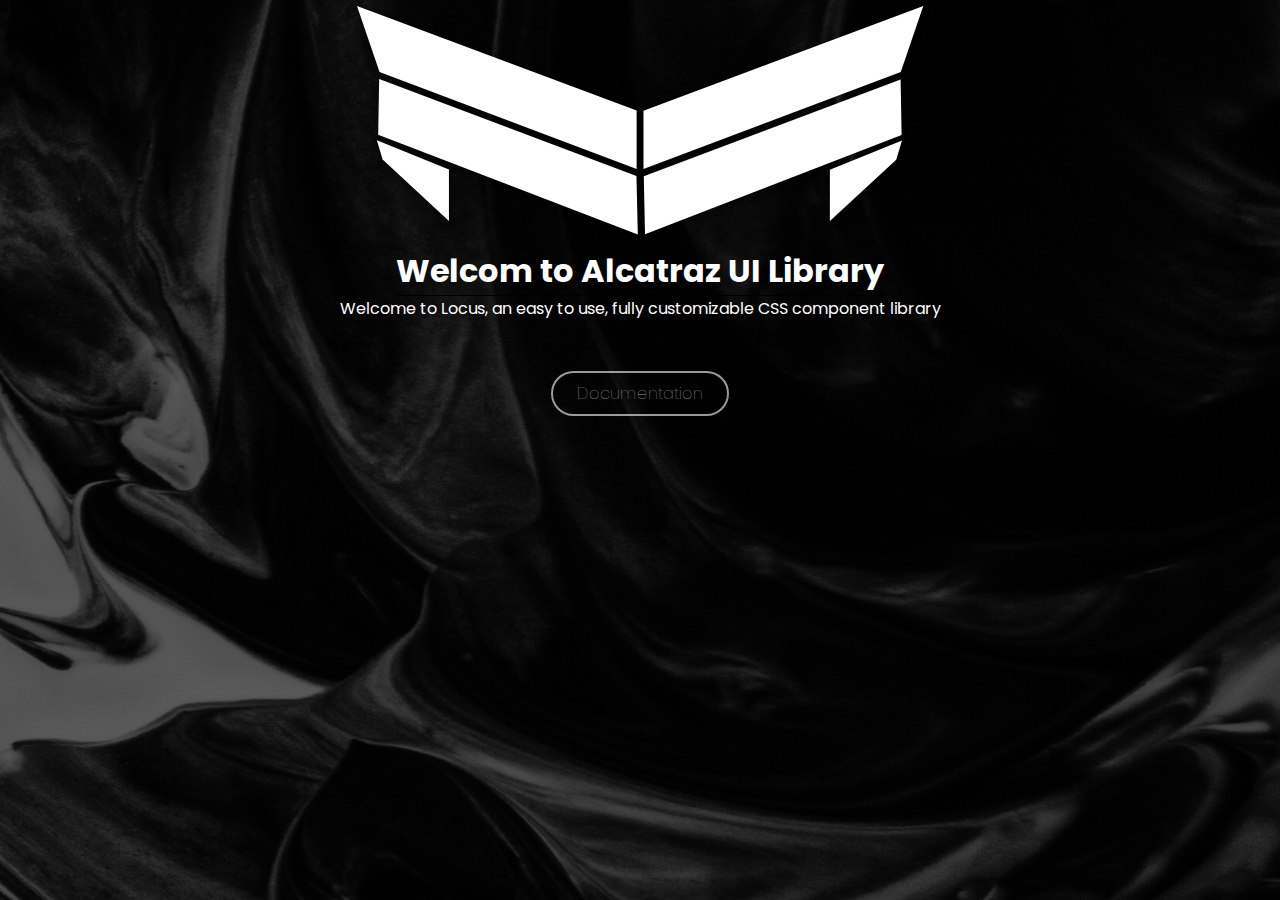
==== commit 7dff2a40: "Styled Landing Page" ====
--- a/index.html
+++ b/index.html
@@ -8,12 +8,15 @@
     <link rel="stylesheet" href="css/styles.css" class="css">
 </head>
 <body>
+    <div class="home">
     <div class="landingsec">
+        <img src="./images/mylogo.png" alt="">
         <h1>Welcom to Alcatraz UI Library</h1>
         <p>Welcome to Locus,
             an easy to use, fully customizable CSS component library</p>
-        <a class="btn btn-ghost" href="./components.html">Documentation</a>   
+        <a class="btn btn-ghost btn-gost-large" href="./components.html">Documentation</a>   
     </div>
+</div>
     
 </body>
 </html>--- a/css/styles.css
+++ b/css/styles.css
@@ -34,6 +34,21 @@
   margin: 20px 0;
 }
 
+.home {
+  display: flex;
+  flex-direction: column;
+  height: 100vh;
+  background: url(../images/Landing.png);
+  background-size: cover;
+  color: white;
+}
+
+.landingsec {
+  display: flex;
+  flex-direction: column;
+  align-items: center;
+}
+
 .logo {
   width: 20%;
   position: relative;
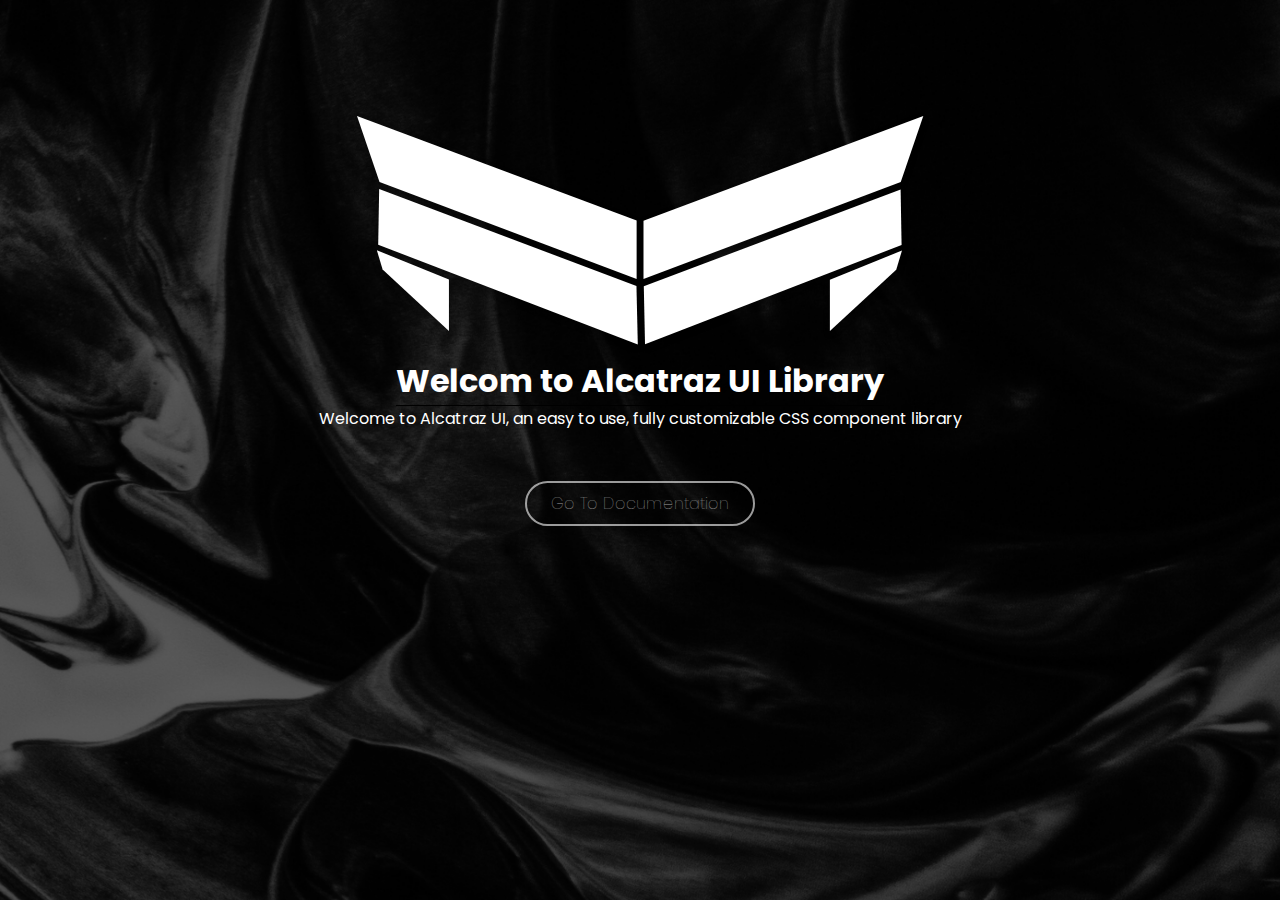
==== commit 4f9bb196: "chores" ====
--- a/index.html
+++ b/index.html
@@ -6,15 +6,18 @@
     <meta name="viewport" content="width=device-width, initial-scale=1.0">
     <title>Alcatraz UI</title>
     <link rel="stylesheet" href="css/styles.css" class="css">
+    <link rel="icon" type='image/png' href="./images/mylogo.png">
 </head>
 <body>
     <div class="home">
     <div class="landingsec">
+        
         <img src="./images/mylogo.png" alt="">
         <h1>Welcom to Alcatraz UI Library</h1>
-        <p>Welcome to Locus,
+        <p>Welcome to Alcatraz UI,
             an easy to use, fully customizable CSS component library</p>
-        <a class="btn btn-ghost btn-gost-large" href="./components.html">Documentation</a>   
+        
+        <a class="btn btn-ghost btn-gost-large" href="./components.html">Go To Documentation</a>   
     </div>
 </div>
     
--- a/css/styles.css
+++ b/css/styles.css
@@ -47,6 +47,8 @@
   display: flex;
   flex-direction: column;
   align-items: center;
+  position: relative;
+  top: 110px;
 }
 
 .logo {
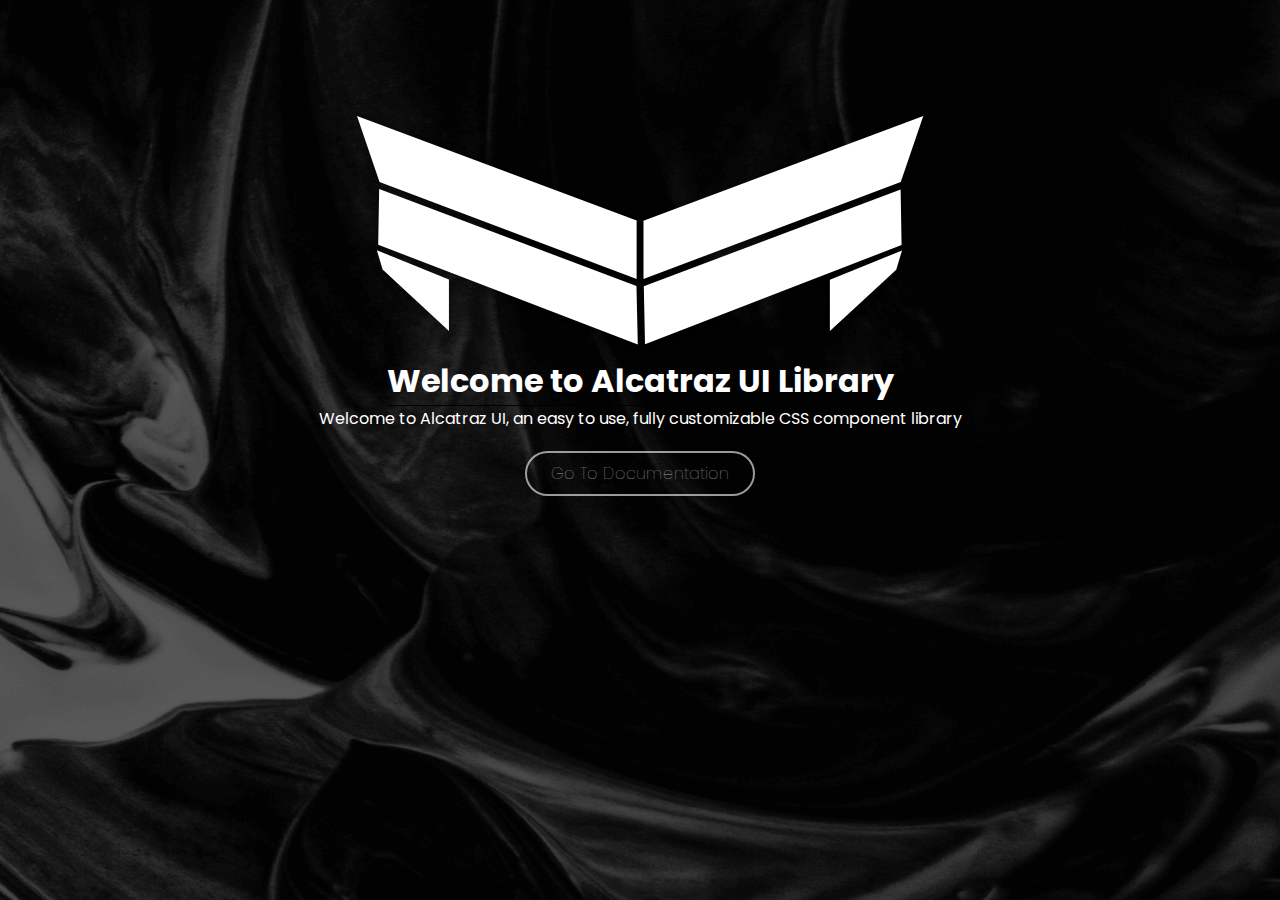
==== commit f6e3e70b: "typo" ====
--- a/index.html
+++ b/index.html
@@ -13,10 +13,9 @@
     <div class="landingsec">
         
         <img src="./images/mylogo.png" alt="">
-        <h1>Welcom to Alcatraz UI Library</h1>
+        <h1>Welcome to Alcatraz UI Library</h1>
         <p>Welcome to Alcatraz UI,
             an easy to use, fully customizable CSS component library</p>
-        
         <a class="btn btn-ghost btn-gost-large" href="./components.html">Go To Documentation</a>   
     </div>
 </div>
--- a/css/styles.css
+++ b/css/styles.css
@@ -23,6 +23,7 @@
 
 h1 {
   border-bottom: 1px solid black;
+  text-align: center;
 }
 
 h2 {
@@ -34,11 +35,15 @@
   margin: 20px 0;
 }
 
+p {
+  text-align: center;
+}
+
 .home {
   display: flex;
   flex-direction: column;
   height: 100vh;
-  background: url(../images/Landing.png);
+  background: url(../images/Landing1.png);
   background-size: cover;
   color: white;
 }
@@ -49,6 +54,10 @@
   align-items: center;
   position: relative;
   top: 110px;
+}
+
+.landingsec > img {
+  max-width: 90%;
 }
 
 .logo {
@@ -74,3 +83,20 @@
 article {
   margin-top: 50px;
 }
+
+@media (max-width: 700px) {
+  p,
+  h1 {
+    border: none;
+    padding: 15px;
+  }
+  h3 {
+    text-align: center;
+  }
+  .sidebar {
+    display: none;
+  }
+  .main {
+    margin: 0;
+  }
+}
